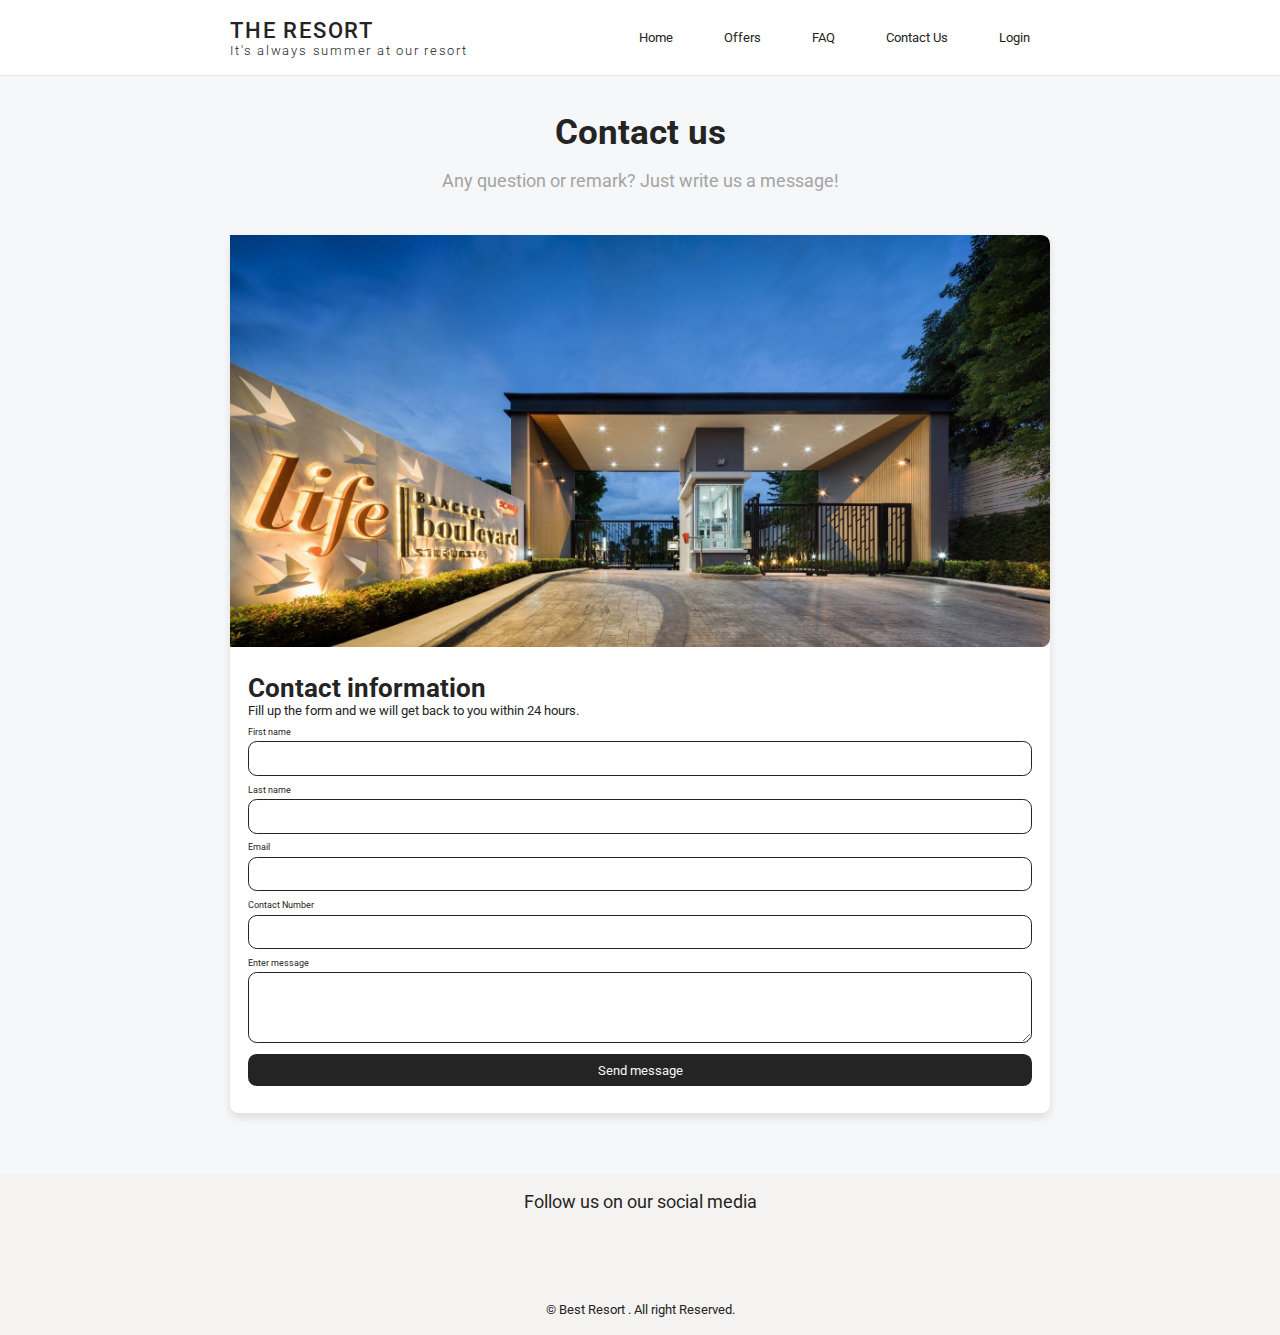
==== contact.html @ 421f0a4c "complete faq and contact navbat" ====
<!DOCTYPE html>
<html lang="en">
<head>
    <meta charset="UTF-8">
    <meta http-equiv="X-UA-Compatible" content="IE=edge">
    <link rel="stylesheet" href="css/styles.css">
    <meta name="viewport" content="width=device-width, initial-scale=1.0">
    <link rel="stylesheet" href="https://cdnjs.cloudflare.com/ajax/libs/font-awesome/6.3.0/css/all.min.css" integrity="sha512-SzlrxWUlpfuzQ+pcUCosxcglQRNAq/DZjVsC0lE40xsADsfeQoEypE+enwcOiGjk/bSuGGKHEyjSoQ1zVisanQ==" crossorigin="anonymous" referrerpolicy="no-referrer" />
    <link rel="stylesheet" href="path/to/font-awesome/css/font-awesome.min.css">
    <link rel="stylesheet" href="https://cdn.jsdelivr.net/npm/swiper@8/swiper-bundle.min.css"/>
    <title>Resort</title>
</head>
<body>
        <header class="header">
            <div class="logo">
                <h1><a href="index.html">the resort</a></h1>
                <p>It's always summer at our resort</p>
            </div>
            <nav class="navbar">
                <a href="index.html">home</a>
                <a href="offers.html">offers</a>
                <a href="faq.html">FAQ</a>
                <a href="contact.html">contact us</a>
                <a href="login.html">login</a>
            </nav>
            <div class="fas fa-bars" id="menu-btn"></div>
        </header>

        <div class="contactHeader">
            <h1>Contact us</h1>
            <p>Any question or remark? Just write us a message!</p>
        </div>


        <section class="contact">
            <div class="box-container">
                <div class="formBox">
                    <h1>Contact information</h1>
                    <p>Fill up the form and we will get back to you within 24 hours.</p>
                    <form action="" id="contactForm">
                        <div class="contactBox">
                            <label for="fname">First name</label>
                            <input type="text" id="fname">
                        </div>
                        <div class="contactBox">
                            <label for="lname">Last name</label>
                            <input type="text" id="lname">
                        </div>
                        <div class="contactBox">
                            <label for="email">Email</label>
                            <input type="email" id="email">
                        </div>
                        <div class="contactBox">
                            <label for="contactNo">Contact Number</label>
                            <input type="number" id="contactNo">
                        </div>
                        <div class="contactBox">
                            <label for="message">Enter message</label>
                            <textarea id="message" rows="4"></textarea>
                        </div>
                        <button>Send message</button>
                    </form>
                    
                </div>
                <div class="imageBox">
                    <img src="images/Resort image/entrance.jpg" alt="">
                </div>
            </div>
        </section>

        
        <footer class="footer">
            <div class="box-container">
                <h3>Follow us on our social media</h3>
                <div class="icons">
                    <a href=""><i class="fa-brands fa-square-facebook"></i></a>
                    <a href=""><i class="fa-brands fa-square-twitter"></i></a>
                    <a href=""><i class="fa-brands fa-square-instagram"></i></a>
                </div>
                <p>© Best Resort <span id="year"></span>. All right Reserved.</p>
            </div>  
        </footer>

<script type="text/javascript" src="js/script.js"></script>
</body>
</html>
---- css/styles.css ----
@import url('https://fonts.googleapis.com/css2?family=Roboto:ital,wght@0,100;0,400;0,500;1,700&display=swap');

/* background-color: #FBAB7E;
background-image: linear-gradient(62deg, #FBAB7E 0%, #F7CE68 100%);  */


:root{
    --black: #242424;
    --brown: #D19F74;
    --white-bg: #F5F3F1;
    --white: #F5F7F8;
    --pure-white: #fff;
    --box-shadow: 0 .5rem 1rem rgba(0, 0, 0, .1);
    --border: .2rem solid rgba(0, 0, 0, .1);
}

*{
    font-family: 'Roboto', sans-serif;
    margin: 0;
    padding: 0;
    box-sizing: border-box;
    text-decoration: none;
    outline: none;
    border: none;
    transition: all .2s linear;
}

html{
    font-size: 62.5%;
    overflow-x: hidden;
    scroll-behavior: smooth;
}

body{
    background: var(--white);
    color: var(--black);
}

section{
    padding: 5rem 18%;
}

/* ------------------------------------- HEADER START -------------------------------------*/
header{
    padding: 2rem 18%;
    display: flex;
    justify-content: space-between;
    align-items: center;
    border-bottom: var(--border);
    background-color: #fff;
}

header .logo a{
    color: var(--title);
    text-transform: uppercase;
    font-weight: 500;
    font-size: 2.5rem;
    letter-spacing: .2rem;
}

header .logo p{
    font-size: 1.5rem;
    font-weight: 300;
    letter-spacing: .2rem;
}

.title{
    color: var(--title);
    text-transform: uppercase;
    margin-bottom: 3rem;
    font-size: 4rem;
    letter-spacing: .5rem;
}

header .navbar a{
    color: var(--black);
    text-transform: capitalize;
    margin-left: 1rem;
    font-size: 1.5rem;
    border-radius: 50px;
    transition: .2s;
    padding: 10px 20px;
}

header .navbar a:hover{
    color: var(--white);
    background-color: var(--brown);
}

#menu-btn{
    display: none;
}
/* ------------------------------------- HEADER ENDS -------------------------------------*/
/* ------------------------------------- HERO STARTS -------------------------------------*/
.hero{
    background-image: url("../images/hero.jpg");
    background-size: cover;
    height: 700px;
    background-repeat: no-repeat;
}

.hero .box-container{
    margin: 15rem 0;
    width: 50%;
}

.hero .box-container h1{
    color: var(--white);
    font-size: 5.5rem;
    font-weight: 500;
    margin-bottom: .5rem;
}

.hero .box-container p{
    color: var(--white);
    font-size: 1.5rem;
    font-weight: 200;
    width: 75%;
    line-height: 2rem;
    letter-spacing: .15rem;
    margin-bottom: 1rem;
}

.hero .box-container h3{
    color: var(--white);
    font-size: 2rem;
    text-transform: capitalize;
    font-weight: 400;
}



.hero .formBox{
    background-color: var(--pure-white);
    border-radius: 1rem;
    box-shadow: var(--box-shadow);
    padding: 2rem 4rem;
    width: 80%;
    margin: 0 auto;
    position: relative;
}

.hero .formBox p{
    font-size: 1.5rem;
    margin-bottom: 1rem;
    font-weight: 500;
    color: var(--black);
}

.hero form{
    /* position: relative;
    top: 40px;  */
    display: flex;
    align-items: center;
    justify-content: space-around;
    /* margin: 0 auto;
    padding: 2rem 4rem;
    width: 80%; */
    /* background-color: var(--white);
    border-radius: 1rem;
    box-shadow: var(--box-shadow);
     */
}

.hero form .inputBox{
    border: var(--border);
    border-radius: 1rem;
    padding: 1rem;
    display: block;
    text-transform: uppercase;
    font-weight: 500;
    color: var(--black);
}

.hero form .inputBox i{
    font-size: 1.2rem;
    margin-right: .5rem;
}

.hero form .inputBox input::-webkit-calendar-picker-indicator{
    cursor: pointer;
}

.hero form .btn{
    margin: 0 1rem;
    padding: 1rem 1.5rem;
    border-radius: 2rem;
    color: var(--white);
    background-color: var(--black);
    cursor: pointer;
    transition: outline 0.2s ease-in-out;
    
}

.hero form .btn:hover{
    outline: .5px solid var(--black);
    transition: 0.2s ease-in-out;
    background-color: var(--white);
    color: var(--black);
}

/* ------------------------------------- HERO ENDS -------------------------------------*/

/* ------------------------------------- ROOMS START -------------------------------------*/
.resort h1{
    text-align: center;
    margin-top: 8rem;
}

.resort .box-container{
    padding: 0 5rem;
    display: grid;
    grid-template-columns: repeat(auto-fit, minmax(30rem, 1fr));
    gap: 2rem;
    color: var(--black);
}

.resort .box-container .box{
    padding: 3rem 2rem;
    border-radius: 1rem;
    background-color: var(--pure-white);
    box-shadow: var(--box-shadow)
    
}

.resort .box-container .box img{
    width: 100%;
    height: 30rem;
    object-fit: cover;
}

.resort .box-container .box h3{
    font-size: 2rem;
    font-weight: 500;
    text-transform: capitalize;
    margin-top: 2rem;
}

.resort .box-container .box p{
    font-size: 1.5rem;
    margin-top: 1.5rem;
}

.resort .room-details{
    display: grid;
    grid-template-columns: repeat(auto-fit, minmax(15rem, 1fr));
    background-color: var(--white-bg);
    width: 80%;
    margin: 2rem auto;
    border-radius: 2rem;
}

.resort .room-details .box{
    display: flex;
    align-items: center;
    font-size: 2rem;
    padding: 2rem 4rem;
}

.resort .room-details .box i{
    color: var(--brown);
    margin-right: 1rem;
}

.resort .view-more{
    text-align: center;
    width: 100%;
    margin-top: 3rem;
}
.resort .view-more a{
    font-size: 1.5rem;
    color: var(--white);
    padding: 1rem 2rem;
    background-color: var(--black);
    border-radius: 2rem;
    text-transform: capitalize;
    transition: outline .2s ease-in-out;
}

.resort .view-more a:hover{
    outline: .5px solid var(--black);
    background: var(--white);
    color: var(--black);
    transition: .2s ease-in-out;
}


/* ------------------------------------- ROOMS ENDS -------------------------------------*/

/* ------------------------------------- REGISTER STARTS -------------------------------------*/
.register{
    background-color: var(--title);
    background-image: var(--gradient);
}

.register .box-container{
    display: flex;
    flex-wrap: wrap;
    align-items: center;
    gap: 2rem;
}

.register .box-container .register-title{
    flex: 1 1 40rem;
}

.register .box-container .register-title h1{
    font-size: 4rem;
    text-transform: uppercase;
    color: var(--black);
    font-weight: 500;
}

.register .box-container .register-title p{
    font-weight: 300;
    font-size: 2rem;
    color: var(--black);
    text-transform: capitalize;
}

.register .box-container .register-form{
    flex: 1 1 25rem;
    text-align: center;
    margin-bottom: 2.5rem;
    background-color: var(--pure-white);
    padding: 2rem 4rem;
    box-shadow: var(--box-shadow);
    border-radius: 1rem;
}

.register .box-container .register-form h3{
    color: var(--black);
    font-weight: 500;
    text-transform: uppercase;
    font-size: 2rem;
    margin: 2rem 0;
}

.register .box-container .register-form .inputBox{
    position: relative;
    margin: 0 auto;
    margin-bottom: 1.5rem;
}


.register .box-container .register-form .inputBox input{
    width: 100%;
    padding: 10px;
    border: 1px solid var(--black);
    background: transparent;
    border-radius: 5px;
    color: var(--black);
    font-size: 1.5rem;
}

.register .box-container .register-form .inputBox span{
    position: absolute;
    left: 0;
    padding: 12px;
    pointer-events: none;
    font-size: 1em;
    color: var(--black);
    text-transform: uppercase;
    transition: 0.5s;
}

.register .box-container .register-form .inputBox input:valid ~ span,
.register .box-container .register-form .inputBox input:focus ~ span{
    color: var(--black);
    transform: translateX(10px) translateY(-5px);
    font-size: .8rem;
    padding: 0 5px;
    background: var(--white);
    border-left: 1px solid var(--black);
    border-right: 1px solid var(--black);
}

.register .box-container .register-form .inputBox input::-webkit-outer-spin-button,
.register .box-container .register-form .inputBox input::-webkit-inner-spin-button {
  -webkit-appearance: none;
}

.register .box-container .register-form .btn-link{
    display: flex;
    justify-content: space-between;
    align-items: center;
}

.register .box-container .register-form .btn-link .btnClass .btn{
    margin-right: 1.5rem;
    padding: .5rem 1rem;
    border-radius: 1rem;
    color: var(--white);
    text-transform: capitalize;
    letter-spacing: .1rem;
    background-color: var(--black);
    cursor: pointer;
    transition: outline 0.2s ease-in-out;
}

.register .box-container .register-form .btn-link .btnClass .btn:hover{
    color: var(--black);
    outline: .5px solid var(--black);
    transition: .2s ease-in-out;
    background-color: var(--white);
}

.register .box-container .register-form .btn-link .link a{
    color: var(--black);
    font-size: 1.5rem;
    letter-spacing: .1rem;
}
/* ------------------------------------- REGISTER ENDS -------------------------------------*/

/* ------------------------------------- LOCAATION START -------------------------------------*/

.location .box-container{
    display: flex;
    flex-wrap: wrap;
    align-items: center;
    gap: 2rem;
}

.location .map{
    flex: 1 1 40rem;
}

.location .map iframe{
    object-fit: cover;
    width: 100%;
    border-radius: 1rem;   
    box-shadow: var(--box-shadow);
}

.location .details{
    flex: 1 1 15rem;
    text-align: center;
}

.location .details h1{
    font-size: 2.5rem;
    margin-bottom: 1.5rem;
    color: var(--black);
    letter-spacing: .2rem;
}

.location .details .address{
    font-size: 2rem;
}

.location .details p{
    font-size: 1.5rem;
    margin-top: 1rem;
    color: var(--black);
}
/* ------------------------------------- LOCATION ENDS -------------------------------------*/
/* ------------------------------------- REVIEWS STARTS -------------------------------------*/
.reviews h1{
    text-align: center;
}


.reviews .review-slider .box{
    background-color: var(--pure-white);
    outline: var(--border);
    outline-offset: -1rem;
    cursor: pointer;
    margin: 0 auto;
    padding: 2rem;
    box-shadow: var(--box-shadow);
    font-size: 2rem;
    margin-bottom: 1.5rem;
    border-radius: .5rem;
}

.reviews .review-slider .box h3{
    color: var(--black);
    margin-bottom: 1rem;
}

.reviews .review-slider .box .stars{
    color: var(--brown);
    font-size: 1.5rem;
}
.reviews .review-slider .box p{
    font-size: 1.5rem;
    line-height: 1.5;
    color: var(--black);
    margin-top: .5rem;
}
/* ------------------------------------- REVIEWS ENDS -------------------------------------*/

/* ------------------------------------- AMENITIES STARTS -------------------------------------*/

.amenities h1{
    text-align: center;
    color: var(--title);
}

.amenities .box-container{
    display: grid;
    grid-template-columns: repeat(auto-fit, minmax(25rem, 1fr));
    gap: 3rem;
}  

.amenities .box-container .box{
    border-radius: 1rem;
    text-align: center;
    padding: 4rem 2rem;
    background-color: rgb(251, 251, 251);
    box-shadow: var(--box-shadow); 
    border: .1px solid var(--title);
}

.amenities .box-container .box .image{
    margin: 0 auto;

}

.amenities .box-container .box i{
    font-size: 8rem;
}

.amenities .box-container .box h3{
    font-size: 2.5rem;
    font-weight: 500;
    margin: 1.5rem 0;
    color: var(--black);
}

.amenities .box-container .box p{
    font-size: 1.5rem;
    color: var(--black);
}


/* ------------------------------------- AMENITIES ENDS -------------------------------------*/


/* ------------------------------------- OFFERS STARTS -------------------------------------*/

.offers{
    display: flex;
    flex-wrap: wrap;
    gap: 1.5rem;

}

.offers .box-container{
    background-color: var(--pure-white);
    flex: 1 1;
    display: flex;
    flex-wrap: wrap;
    width: 70%;
    padding: 2rem;
    border-radius: 1rem;
    box-shadow: var(--box-shadow);
}


.offers .box-container .box{
    height: 40rem;
}

.offers .box-container .box img{
    width: 100%;
    height: 100%;
    object-fit: cover;
}

.offers .box-container .box-2{
    height: 10rem;
    margin-top: 1rem;
}

.offers .box-container .box-2 img{
    width: 100%;
    height: 100%;
    object-fit: cover;
}

.box-2 .swiper-slide {
    opacity: 0.4;
    cursor: pointer;
  }

.box-2 .swiper-slide-thumb-active {
opacity: 1;
}




.offers .offers-details{
    background-color: var(--pure-white);
    flex: 1 1 10rem;
    padding: 5rem 4rem;
    box-shadow: var(--box-shadow);
    border-radius: 1rem;
}


.offers .offers-details h3{
    text-align: center;
    font-size: 3.5rem;
    text-transform: capitalize;
    margin-bottom: 1.5rem;
}


.offers .offers-details .inputBox{
    width: 100%;
    border: 1px solid var(--black);
    border-radius: .5rem;
    font-size: 1.5rem;
    padding: 1rem 1.5rem;
    margin: 1rem 0;
}

.offers .offers-details .inputBoxFeature{
    display: flex;
    flex-wrap: wrap;
    justify-content: center;
    font-size: 1.5rem;
}

.offers .offers-details .inputBoxFeature .box{
    margin: .2rem 0;
    margin-right: 1rem;
}

.offers .offers-details .info{
    font-size: 1rem;
}

.offers .offers-details .info .address{
    margin-top: 2rem;
}

.offers .offers-details .info .address span{
    color: var(--black);
    font-weight: 700;
    text-transform: capitalize;
}

.offers .offers-details .info .price{
    color: var(--brown);
    font-weight: 700;
    font-size: 2rem;
    margin-top: 1rem;
}

.offers .offers-details .info .price span{
    color: var(--black);
    font-weight: 400;
    font-size: 1.5rem;
}

.offers .offers-details button{
    cursor: pointer;
    background-color: var(--black);
    color: var(--white);
    padding: 1rem 2rem;
    width: 100%;
    text-align: center;
    margin-top: 1rem;
    border-radius: 1rem;
    transition: outline .2s ease-in-out;
}

.offers .offers-details button:hover{
    transition: .2s ease-in-out;
    outline: .1px solid var(--black);
    background-color: var(--white);
    color: var(--black);
}
/* ------------------------------------- OFFERS ENDS -------------------------------------*/

/* ------------------------------------- PROMO STARTS -------------------------------------*/
.promo h1{
    text-align: center;
}

.promo .box-container{
    display: grid;
    grid-template-columns: repeat(auto-fit, minmax(35rem, 1fr));
    gap: 4rem;
}

.promo .box-container .box{
    background-color: #fff;
    box-shadow: var(--box-shadow);
    border-radius: 1rem;
    padding: 2rem;
}

.promo .box-container .box h3{
    color: var(--black);
    margin-top: 1rem;
    font-size: 2rem;
    text-align: center;
}

.promo .box-container .box .feature{
    margin-top: 1rem;
    margin-bottom: 1.5rem;
    background-color: var(--white-bg);
    padding: 1rem 3rem;
    border-radius: 1rem;
    display: flex;
    justify-content: space-between;
    font-size: 1rem;
}


.promo .box-container .box .feature p i{
    color: var(--brown);
}

.promo .box-container .box .price{
    color: var(--brown);
    font-size: 2.5rem;
    font-weight: 500;
    margin-bottom: .5rem;
}

.promo .box-container .box .price span{
    color: var(--black);
    font-size: 1.5rem;
    font-weight: 300;
    text-decoration: line-through;
}

.promo .box-container .box img{
    width: 100%;
    object-fit: contain;
}

.promo .box-container .box button{
    width: 100%;
    padding: 1rem 2rem;
    color: var(--white);
    background-color: var(--black);
    border-radius: 1rem;
    cursor: pointer;
    transition: outline .2s ease-in-out;
}

.promo .box-container .box button:hover{
    transition: .2s ease-in-out;
    outline: .1px solid var(--black);
    background-color: var(--white);
    color: var(--black);
}
/* ------------------------------------- PROMO ENDS -------------------------------------*/

/* ------------------------------------- FAQ STARTS -------------------------------------*/

.faq .box-container{
    color: var(--black);
    margin: 0 auto;
    width: 80%;
    background-color: #fff;
    border-radius: 1rem;
    box-shadow: var(--box-shadow);
    padding: 3rem 5rem;
}

.faq .box-container h1{
    text-align: center;
    font-size: 3rem;
    font-weight: 500;
    margin-bottom: 1rem;
}

.faq .box-container .ask{
    text-align: center;
    font-size: 1.5rem;
    border-bottom: 2rem;
    margin-bottom: 3rem;
}

.faq .box-container .box{
    border-bottom: 1px solid #dfdfdf;
    padding: 2rem 1rem;
}

.faq .box-container .box .question-box{
    font-weight: 500;
    font-size: 2rem;
    display: flex;
    justify-content: space-between;
    margin-bottom: 1rem;
}

.faq .box-container .box button{
    cursor: pointer;
    background-color: transparent;
}

.faq .box-container .box .answer{
    font-size: 1.5rem;
    max-height: 0;
    overflow: hidden;
    transition: max-height .5s ease;
}

.faq .box-container .box.active .answer{
    
    max-height: 300px;
    animation: fade 1s ease-in-out;
}

.faq .box-container .box .btn .fa-minus{
    display: none;
}

.faq .box-container .box.active .btn .fa-plus{
    display: none; 
}

.faq .box-container .box.active .btn .fa-minus{
    display: block;
}

@keyframes fade {
    from {
        opacity: 0;
        transform: translateY(-10px);
    }
    to {
        opacity: 1;
        transform: translateY(0px);
    }
}

.faq-more-question {
    padding: 0;
}

.faq-more-question .box-container{
  
    text-align-last: center;
    font-size: 1.5rem;
}

.faq-more-question .box-container h3{
    font-weight: 500;
    margin-bottom: 2rem;
}
/* ------------------------------------- FAQ ENDS -------------------------------------*/

/* ------------------------------------- CONTACT STARTS -------------------------------------*/

.contactHeader{
    text-align: center;
}

.contactHeader h1{
    font-size: 4rem;
    margin-top: 4rem;
}

.contactHeader p{
    font-size: 2rem;
    margin-top: 2rem;
    color: #a4a4a4;
}

.contact .box-container{
    display: flex;
    flex-wrap: wrap-reverse;
    border-radius: 1rem;
    box-shadow: var(--box-shadow);
    background-color: #fff;
}

.contact .box-container .formBox{
    flex: 1 1 40rem;
    padding: 3rem 2rem;
}

.contact .box-container .formBox h1{
    font-size: 3rem;
}

.contact .box-container .formBox p{
    font-size: 1.5rem;
}

.contact .box-container .formBox form .contactBox{
    margin: 1rem 0;
}

.contact .box-container .formBox form .contactBox input{
    font-size: 1.5rem;
    margin-top: .5rem;
    padding: 1rem 2rem;
    border-radius: 1rem;
    width: 100%;
    border: 1px solid var(--black);
}

.contact .box-container .formBox form textarea{
    margin-top: .5rem;
    width: 100%;
    border: 1px solid var(--black);
    border-radius: 1rem;
    padding: .5rem 1rem;
    font-size: 1.5rem;
}

.contact .box-container .formBox form button{
    color: var(--white);
    background-color: var(--black);
    width: 100%;
    padding: 1rem 2rem;
    border-radius: 1rem;
    transition: outline .2s ease-in-out;
    cursor: pointer;
}

.contact .box-container .formBox form button:hover{
    transition: .2s ease-in-out;
    outline: 1px solid var(--black);
    background-color: #fff;
    color: var(--black);
    
}


.contact .box-container .imageBox{
    flex: 1 1 60rem;
}

.contact .box-container .imageBox img{
    width: 100%;
    height: 100%;
    object-fit: cover;
    border-top-right-radius: 1rem;
    border-bottom-right-radius: 1rem;
}

/* ------------------------------------- CONTACT ENDS -------------------------------------*/




















/* ------------------------------------- FOOTER STARTS -------------------------------------*/
.footer{
    background-color: var(--white-bg);
    text-align: center;
    margin-top: 2rem;
    color: var(--black);
}

.footer .box-container{
    padding: 2rem 0;
}

.footer h3{
    font-size: 2rem;
    font-weight: 400;
    margin-bottom: 2rem;
}

.footer .icons a i{
    font-size: 4rem;
    margin: 0 2rem;
    color: var(--black);
}

.footer .icons a i:hover{
    color: var(--brown);
}

.footer p{
    margin-top: 3.5rem;
    font-size: 1.5rem;
}
/* ------------------------------------- FOOTER ENDS -------------------------------------*/














@media (max-width: 1600px){
    html{
        font-size: 55%;
    }
   .hero .formBox{
        top: -50px;
   }
}



@media (max-width: 1200px) {
    html{
        font-size: 55%;
    }

    .header{
        padding: 2rem 5rem;
    }

    section{
        padding: 5rem;
    }
} 




@media (max-width: 991px) {
    html{
        font-size: 55%;
    }


    section{
        padding: 2rem;
    }
} 






@media (max-width: 768px) {
    section{
        padding: 2rem;
    }
    
    #menu-btn{
        display: inline-block;
        font-size: 2rem;
        color: var(--title);
        cursor: pointer;
    }

    header .navbar{
        z-index: 1000;
        position: absolute;
        top: 8%;
        right: 2.5rem;
        width: 20rem;
        box-shadow: var(--box-shadow);
        border: var(--border);
        background: #fff;
        transform: scale(0);
        transform-origin: top right;
        opacity: 0;
        transition: none;
        
    }

    .header .navbar.active{
        transform: scale(1);
        opacity: 1;
        transition: .2s ease-out;
    }

    .header .navbar a{
        display: block;
        margin: 1rem;
        font-size: 1.5rem;
    }

    .hero .box-container{
        display: block;
        margin: 5rem auto;
    }

    .hero .box-container, .hero .box-container p{
        width: 100%;
    }


    .hero .formBox{
        margin: 3rem auto;
        width: 90%;
        top: 0;
    }

    .hero .formBox form{
        display: block;
    }

    .hero form .inputBox{
        margin: 1rem 0;
    }

    .hero form .btn{
        margin: 0;
        width: 100%;
        margin-top: 1.5rem;
    }

}

@media (max-width: 450px) {
    html{
        font-size: 45%;
    }

    .header{
        padding: 2rem;
    }

    .heading{
        font-size: 2.5rem;
    }

    .resort .box-container{
        padding: 0;
    }

    .resort h1{
        margin: 0;
    }

    .location .details{
        text-align: left;
        margin: 2rem 3rem;
    }

    .resort .room-details{
        width: 100%;
        grid-template-columns: repeat(2, 1fr);
    }

    .register .box-container .register-form .btn-link{
        display: block;
     }

     .register .box-container .register-form .btn-link .btn{
        margin-bottom: .5rem;
     }
     
     .faq .box-container{
        width: 100%;
     }

     .contact .box-container .imageBox img{
        border-radius: 0;
        border-top-left-radius: 1rem;
        border-top-right-radius: 1rem;
     }

     
}
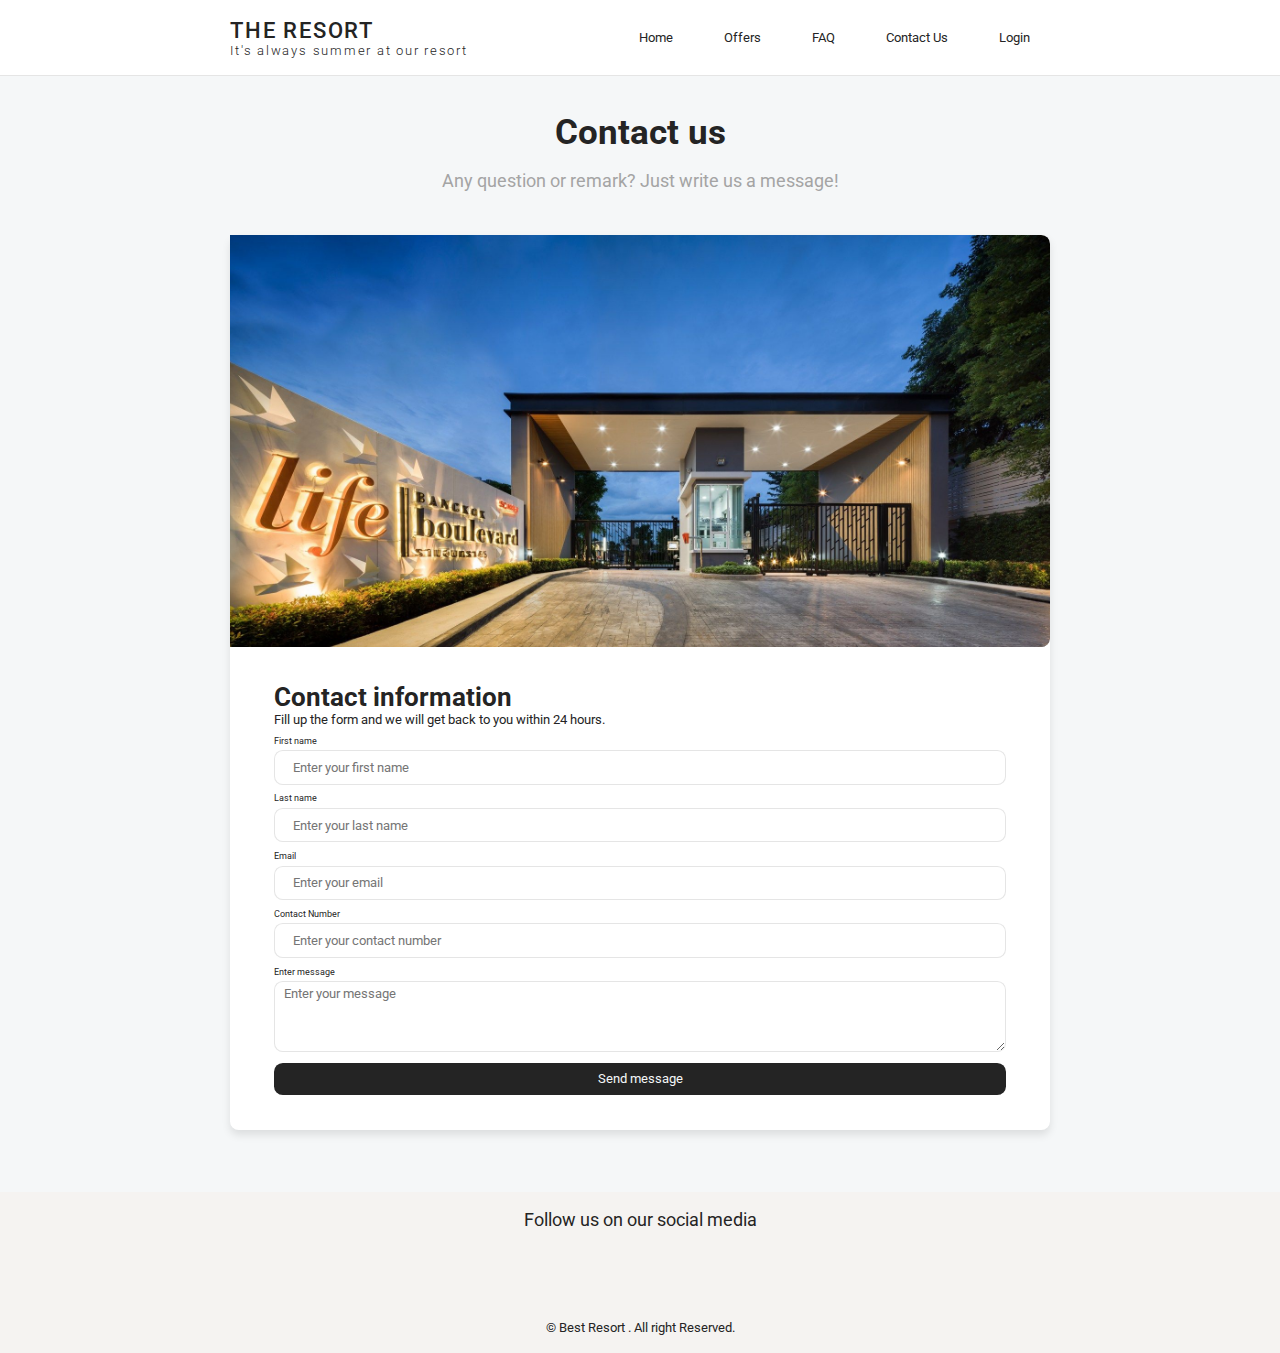
==== commit 229aa745: "Complete frontend" ====
--- a/contact.html
+++ b/contact.html
@@ -40,23 +40,23 @@
                     <form action="" id="contactForm">
                         <div class="contactBox">
                             <label for="fname">First name</label>
-                            <input type="text" id="fname">
+                            <input type="text" id="fname" placeholder="Enter your first name">
                         </div>
                         <div class="contactBox">
                             <label for="lname">Last name</label>
-                            <input type="text" id="lname">
+                            <input type="text" id="lname" placeholder="Enter your last name">
                         </div>
                         <div class="contactBox">
                             <label for="email">Email</label>
-                            <input type="email" id="email">
+                            <input type="email" id="email" placeholder="Enter your email">
                         </div>
                         <div class="contactBox">
                             <label for="contactNo">Contact Number</label>
-                            <input type="number" id="contactNo">
+                            <input type="number" id="contactNo" placeholder="Enter your contact number">
                         </div>
                         <div class="contactBox">
                             <label for="message">Enter message</label>
-                            <textarea id="message" rows="4"></textarea>
+                            <textarea id="message" rows="4" placeholder="Enter your message"></textarea>
                         </div>
                         <button>Send message</button>
                     </form>
--- a/css/styles.css
+++ b/css/styles.css
@@ -12,6 +12,7 @@
     --pure-white: #fff;
     --box-shadow: 0 .5rem 1rem rgba(0, 0, 0, .1);
     --border: .2rem solid rgba(0, 0, 0, .1);
+    --gray: #bebebe;
 }
 
 *{
@@ -877,7 +878,7 @@
 
 .contact .box-container .formBox{
     flex: 1 1 40rem;
-    padding: 3rem 2rem;
+    padding: 4rem 5rem;
 }
 
 .contact .box-container .formBox h1{
@@ -898,13 +899,13 @@
     padding: 1rem 2rem;
     border-radius: 1rem;
     width: 100%;
-    border: 1px solid var(--black);
+    border: var(--border);
 }
 
 .contact .box-container .formBox form textarea{
     margin-top: .5rem;
     width: 100%;
-    border: 1px solid var(--black);
+    border: var(--border);
     border-radius: 1rem;
     padding: .5rem 1rem;
     font-size: 1.5rem;
@@ -942,6 +943,117 @@
 }
 
 /* ------------------------------------- CONTACT ENDS -------------------------------------*/
+
+
+
+
+
+
+/* ------------------------------------- LOGIN STARTS -------------------------------------*/
+.login{
+    margin: 7.9rem 0;
+}
+.login .box-container{
+    background-color: #fff;
+    width: 80%;
+    box-shadow: var(--box-shadow);
+    padding: 3rem 5rem;
+    margin: 0 auto;
+    border-radius: 1rem;
+}
+
+.login .box-container .login-header{
+    text-align: center;
+    font-size: 2rem;
+}
+
+.login .box-container .login-header p{
+    margin-top: 1rem;
+    color: #bebebe;
+}
+
+.login .box-container form{
+    width: 50%;
+    margin: 3rem auto;
+    text-align: right;
+}
+
+
+.login .box-container form .loginBox{
+    text-align: left;
+}
+
+.login .box-container form .loginBox input{
+    width: 100%;
+    padding: 1rem 2rem;
+    border: var(--border);
+    border-radius: 1rem;
+    font-size: 1.5rem;
+    margin-bottom: 1rem;
+}
+
+.login .box-container form .loginBox label{
+    font-size: 1.5rem;
+    margin-top: 1rem;
+}
+
+.login .box-container form a{
+    color: var(--gray);
+    font-size: 1.5rem;
+}
+
+.login .box-container form button{
+    width: 100%;
+    margin-top: 1rem;
+    padding: 1rem 2rem;
+    border-radius: 1rem;
+    font-size: 1.5rem;
+    background-color: var(--black);
+    color: var(--white);
+    transition: outline .2s ease-in-out;
+}
+
+.login .box-container form button:hover{
+    transition: .2s ease-in-out;
+    outline: 1px solid var(--black);
+    background-color: #fff;
+    color: var(--black);
+    cursor: pointer;
+}
+
+.login .box-container .signUpParagraph{
+    text-align: center;
+    font-size: 1.5rem;
+    color: var(--gray);
+}
+.login .box-container .signUpParagraph a{
+    font-weight: 500;
+    color: var(--black);
+}
+
+/* ------------------------------------- LOGIN ENDS -------------------------------------*/
+
+
+
+
+
+
+
+
+
+
+
+
+
+
+
+
+
+
+
+
+
+
 
 
 
@@ -1174,5 +1286,9 @@
         border-top-right-radius: 1rem;
      }
 
+     .login .box-container, .login .box-container form{
+        width: 100%;
+     }
+
      
 } 
